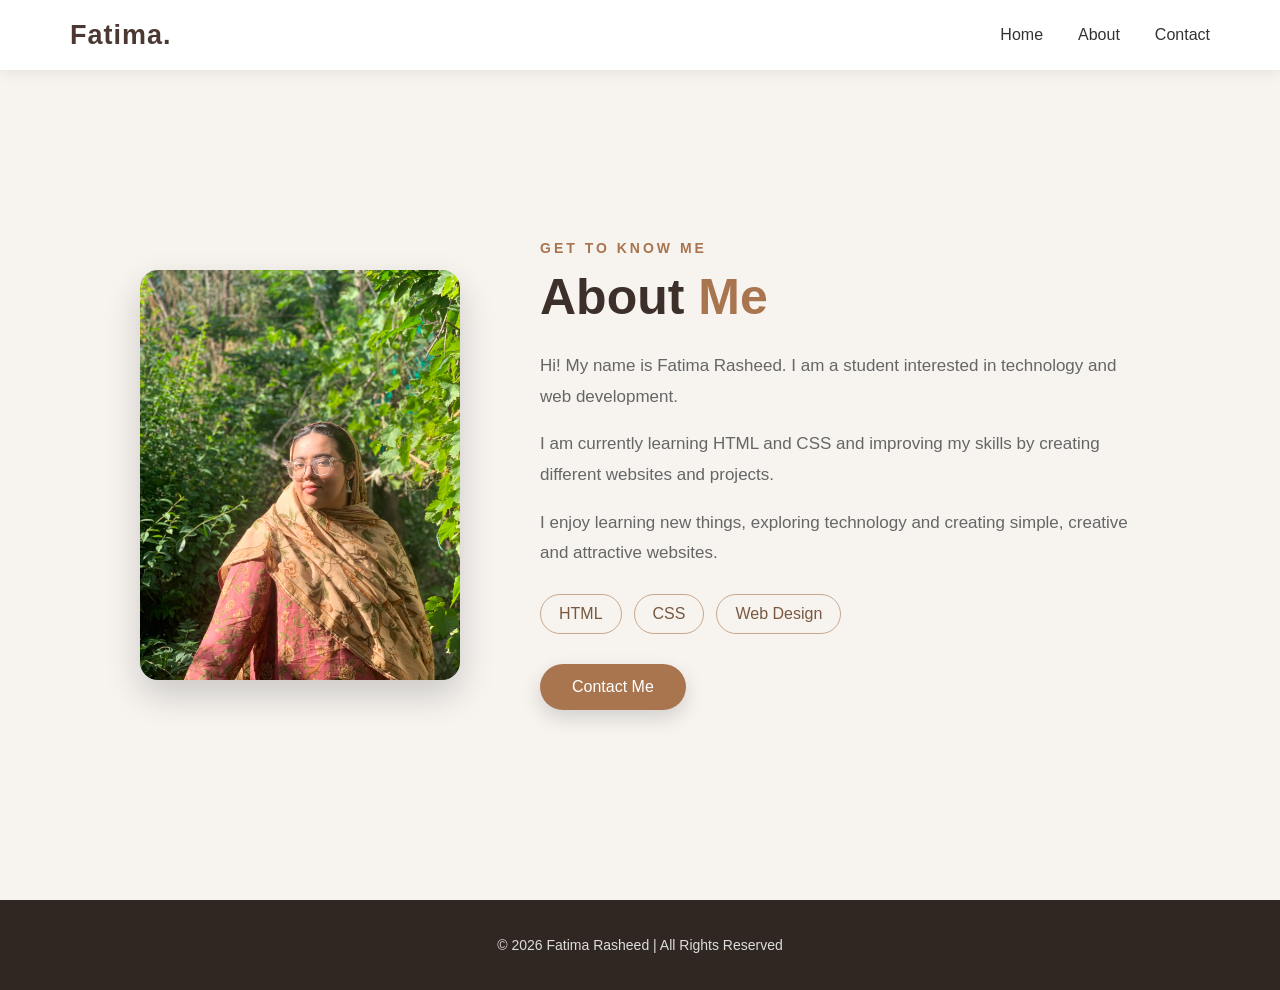
==== about.html @ ee7a7869 "Added portfolio website" ====
<!DOCTYPE html>
<html lang="en">

<head>

    <meta charset="UTF-8">

    <meta name="viewport"
        content="width=device-width, initial-scale=1.0">

    <title>Fatima Rasheed | About</title>

    <link rel="stylesheet" href="style.css">

</head>

<body>


    <!-- HEADER -->

    <header>

        <div class="logo">
            Fatima.
        </div>

        <nav>

            <a href="index.html">
                Home
            </a>

            <a href="about.html">
                About
            </a>

            <a href="contact.html">
                Contact
            </a>

        </nav>

    </header>


    <!-- ABOUT SECTION -->

    <section class="about-page">

        <div class="about-image">

            <img
            src="./images/me.jpg"
                alt="Fatima Rasheed">

        </div>


        <div class="about-content">

            <p class="section-title">
                GET TO KNOW ME
            </p>

            <h1>
                About <span>Me</span>
            </h1>

            <p>
                Hi! My name is Fatima Rasheed. I am a student
                interested in technology and web development.
            </p>

            <p>
                I am currently learning HTML and CSS and
                improving my skills by creating different
                websites and projects.
            </p>

            <p>
                I enjoy learning new things, exploring
                technology and creating simple, creative
                and attractive websites.
            </p>


            <!-- SKILLS -->

            <div class="skills">

                <div>
                    HTML
                </div>

                <div>
                    CSS
                </div>

                <div>
                    Web Design
                </div>

            </div>


            <a
                href="contact.html"
                class="main-button about-button">

                Contact Me

            </a>

        </div>

    </section>


    <!-- FOOTER -->

    <footer>

        <p>
            © 2026 Fatima Rasheed | All Rights Reserved
        </p>

    </footer>


</body>

</html>
---- style.css ----
/* =========================
   RESET
========================= */

* {
    margin: 0;
    padding: 0;
    box-sizing: border-box;
}

html {
    scroll-behavior: smooth;
}

body {
    font-family: Arial, sans-serif;
    color: #332923;
    background-color: #f7f4f0;
}


/* =========================
   HEADER
========================= */

header {
    height: 70px;
    width: 100%;
    background-color: rgba(255, 255, 255, 0.96);

    display: flex;
    justify-content: space-between;
    align-items: center;

    padding: 0 70px;

    position: fixed;
    top: 0;
    left: 0;

    z-index: 1000;

    box-shadow: 0 2px 15px rgba(0, 0, 0, 0.08);
}


/* LOGO */

.logo {
    font-size: 27px;
    font-weight: bold;
    color: #4b3832;
    letter-spacing: 1px;

    cursor: pointer;
    transition: 0.3s;
}

.logo:hover {
    color: #a8754f;
    transform: translateY(-2px);
}


/* =========================
   NAVIGATION
========================= */

nav {
    display: flex;
    gap: 35px;
}

nav a {
    position: relative;

    text-decoration: none;
    color: #333;

    font-size: 16px;

    transition: 0.3s;
}

nav a::after {
    content: "";

    position: absolute;

    left: 0;
    bottom: -7px;

    width: 0;
    height: 2px;

    background-color: #a8754f;

    transition: 0.3s;
}

nav a:hover {
    color: #a8754f;
}

nav a:hover::after {
    width: 100%;
}


/* =========================
   HOME / HERO
========================= */

.hero {
    min-height: 100vh;

    padding: 100px 20px;

    display: flex;
    justify-content: center;
    align-items: center;

    text-align: center;

    /* BACKGROUND IMAGE */
    background-image:
        linear-gradient(
            rgba(25, 20, 18, 0.68),
            rgba(25, 20, 18, 0.68)
        ),
        url("images/bg.jpg");

    background-size: cover;
    background-position: center;
    background-repeat: no-repeat;
}


/* HERO CONTENT */

.hero-content {
    max-width: 750px;
    color: white;

    animation: fadeUp 1.2s ease;
}


/* WELCOME TEXT */

.welcome {
    color: #e4c5a4;

    font-size: 14px;

    letter-spacing: 4px;

    margin-bottom: 18px;
}


/* NAME */

.hero h1 {
    font-size: 65px;

    letter-spacing: 2px;

    margin-bottom: 12px;

    animation: fadeUp 1.3s ease;
}


/* TITLE */

.hero h2 {
    font-size: 25px;

    font-weight: normal;

    color: #ead6c2;

    margin-bottom: 25px;
}


/* DESCRIPTION */

.hero-text {
    font-size: 18px;

    line-height: 1.7;

    margin-bottom: 35px;

    color: #f3f3f3;
}


/* =========================
   BUTTON
========================= */

.main-button {
    display: inline-block;

    padding: 14px 32px;

    background-color: #a8754f;

    color: white;

    text-decoration: none;

    border-radius: 30px;

    font-size: 16px;

    transition: 0.4s;

    box-shadow: 0 8px 20px rgba(0, 0, 0, 0.15);
}

.main-button:hover {
    background-color: white;

    color: #4b3832;

    transform: translateY(-5px);

    box-shadow: 0 12px 25px rgba(0, 0, 0, 0.25);
}


/* =========================
   ABOUT PAGE
========================= */

.about-page {
    min-height: 100vh;

    padding: 130px 10% 80px;

    display: flex;

    justify-content: center;
    align-items: center;

    gap: 80px;

    background-color: #f7f4f0;
}


/* YOUR IMAGE */

.about-image {
    width: 320px;
    height: 410px;

    flex-shrink: 0;

    overflow: hidden;

    border-radius: 18px;

    box-shadow: 0 15px 35px rgba(0, 0, 0, 0.18);

    animation: imageAppear 1s ease;
}

.about-image img {
    width: 100%;
    height: 100%;

    object-fit: cover;

    display: block;

    transition: 0.6s;
}

.about-image:hover img {
    transform: scale(1.06);
}


/* ABOUT TEXT */

.about-content {
    max-width: 600px;

    animation: fadeUp 1s ease;
}

.section-title {
    color: #a8754f;

    font-size: 14px;

    font-weight: bold;

    letter-spacing: 3px;

    margin-bottom: 12px;
}

.about-content h1 {
    font-size: 50px;

    color: #3d302a;

    margin-bottom: 25px;
}

.about-content h1 span {
    color: #a8754f;
}

.about-content p:not(.section-title) {
    font-size: 17px;

    line-height: 1.8;

    color: #666;

    margin-bottom: 17px;
}


/* =========================
   SKILLS
========================= */

.skills {
    display: flex;

    gap: 12px;

    flex-wrap: wrap;

    margin-top: 25px;

    margin-bottom: 30px;
}

.skills div {
    padding: 10px 18px;

    border: 1px solid #c8a88d;

    border-radius: 25px;

    color: #79583f;

    transition: 0.4s;
}

.skills div:hover {
    background-color: #a8754f;

    color: white;

    transform: translateY(-4px);

    box-shadow: 0 8px 15px rgba(0, 0, 0, 0.12);
}


/* =========================
   CONTACT PAGE
========================= */

.contact-page {
    min-height: 100vh;

    padding: 120px 20px 80px;

    display: flex;

    justify-content: center;
    align-items: center;

    text-align: center;

    background-color: #ebe4dc;
}

.contact-box {
    max-width: 700px;

    padding: 50px;

    background-color: rgba(255, 255, 255, 0.65);

    border-radius: 20px;

    box-shadow: 0 15px 40px rgba(0, 0, 0, 0.08);

    animation: fadeUp 1s ease;
}

.contact-box h1 {
    font-size: 50px;

    color: #3d302a;

    margin-bottom: 20px;
}

.contact-box h1 span {
    color: #a8754f;
}

.contact-description {
    color: #666;

    font-size: 18px;

    line-height: 1.7;

    margin-bottom: 30px;
}


/* CONTACT INFORMATION */

.contact-info {
    display: flex;

    flex-direction: column;

    gap: 18px;

    margin-bottom: 35px;
}

.contact-info a,
.contact-info p {
    text-decoration: none;

    color: #4b3832;

    font-size: 17px;

    transition: 0.3s;
}

.contact-info a:hover {
    color: #a8754f;

    transform: translateY(-3px);
}


/* CONTACT ICONS */

.contact-icon {
    display: inline-flex;

    justify-content: center;
    align-items: center;

    width: 35px;
    height: 35px;

    margin-right: 8px;

    background-color: #a8754f;

    color: white;

    border-radius: 50%;
}


/* =========================
   FOOTER
========================= */

footer {
    height: 90px;

    background-color: #302722;

    color: #ddd;

    display: flex;

    justify-content: center;
    align-items: center;

    text-align: center;

    font-size: 14px;
}


/* =========================
   ANIMATIONS
========================= */

@keyframes fadeUp {

    from {
        opacity: 0;
        transform: translateY(35px);
    }

    to {
        opacity: 1;
        transform: translateY(0);
    }
}


@keyframes imageAppear {

    from {
        opacity: 0;
        transform: translateX(-40px);
    }

    to {
        opacity: 1;
        transform: translateX(0);
    }
}


/* =========================
   RESPONSIVE
========================= */

@media (max-width: 800px) {

    header {
        padding: 0 25px;
    }

    nav {
        gap: 18px;
    }

    .hero h1 {
        font-size: 48px;
    }

    .about-page {
        flex-direction: column;

        text-align: center;

        gap: 45px;
    }

    .skills {
        justify-content: center;
    }
}


@media (max-width: 500px) {

    header {
        height: auto;

        padding: 18px;

        flex-direction: column;

        gap: 15px;
    }

    .hero {
        padding-top: 160px;
    }

    .hero h1 {
        font-size: 38px;
    }

    .hero h2 {
        font-size: 20px;
    }

    .hero-text {
        font-size: 16px;
    }

    .about-image {
        width: 260px;
        height: 330px;
    }

    .about-content h1,
    .contact-box h1 {
        font-size: 38px;
    }

    .contact-box {
        padding: 30px 20px;
    }
}
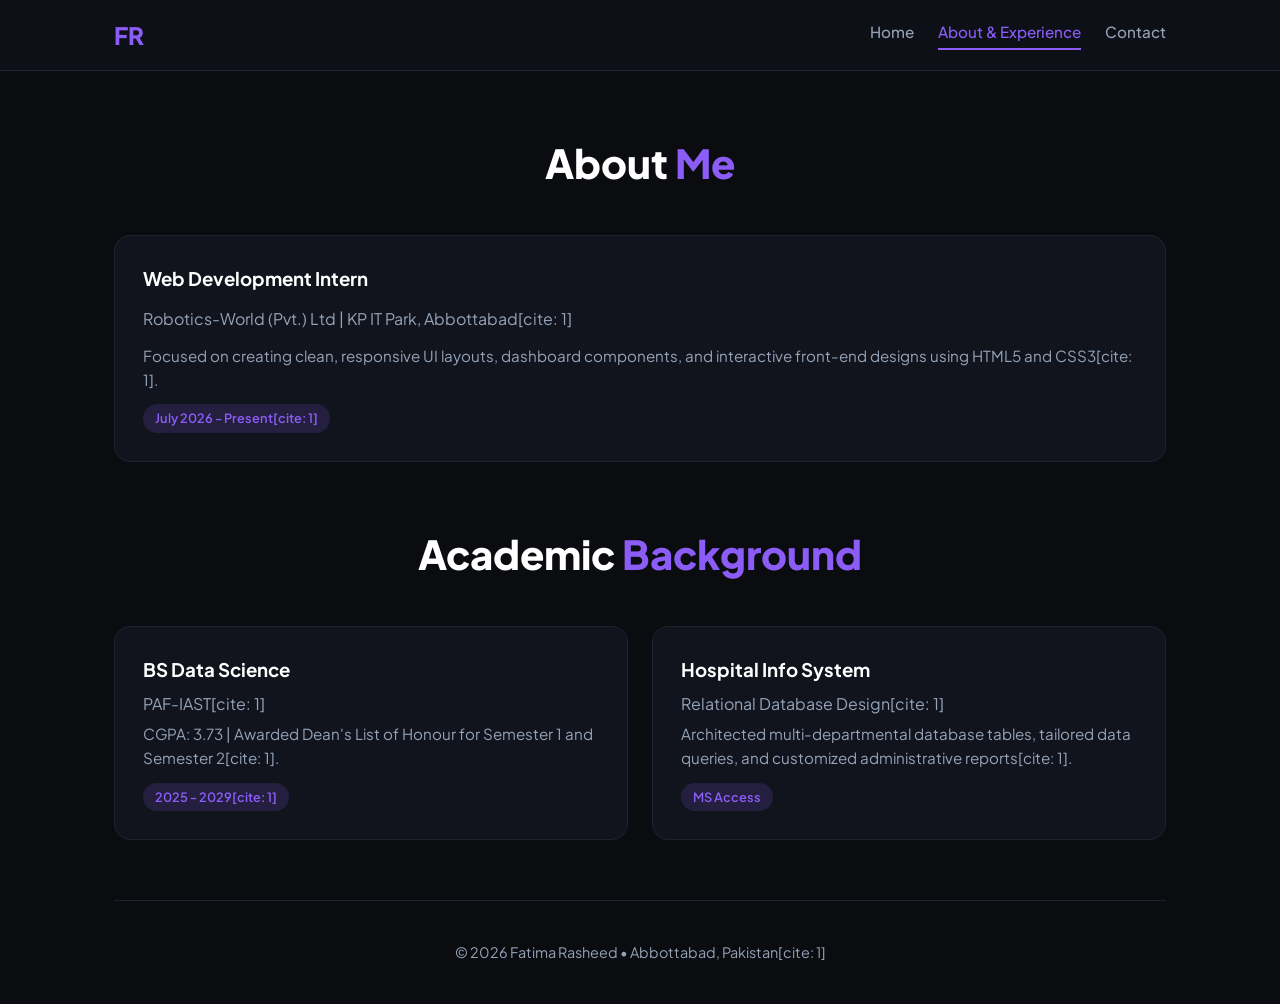
==== commit ea61bc31: "Added images folder" ====
--- a/about.html
+++ b/about.html
@@ -1,133 +1,63 @@
 <!DOCTYPE html>
 <html lang="en">
-
 <head>
-
-    <meta charset="UTF-8">
-
-    <meta name="viewport"
-        content="width=device-width, initial-scale=1.0">
-
-    <title>Fatima Rasheed | About</title>
-
-    <link rel="stylesheet" href="style.css">
-
+  <meta charset="UTF-8" />
+  <meta name="viewport" content="width=device-width, initial-scale=1.0"/>
+  <title>About | Fatima Rasheed</title>
+  <link rel="stylesheet" href="style.css">
+  <link rel="stylesheet" href="https://cdnjs.cloudflare.com/ajax/libs/font-awesome/6.4.0/css/all.min.css">
 </head>
-
 <body>
 
+  <header>
+    <div class="container">
+      <nav>
+        <a href="index.html" class="logo">FR</a>
+        <div class="nav-links">
+          <a href="index.html">Home</a>
+          <a href="about.html" class="active">About & Experience</a>
+          <a href="contact.html">Contact</a>
+        </div>
+      </nav>
+    </div>
+  </header>
 
-    <!-- HEADER -->
+  <div class="container">
+    <div class="section-header">
+      <h2>About <span>Me</span></h2>
+    </div>
 
-    <header>
+    <div class="card" style="margin-bottom: 40px;">
+      <h3 style="margin-bottom:12px;">Web Development Intern</h3>
+      <p style="color: var(--text-muted); margin-bottom: 12px;">Robotics-World (Pvt.) Ltd | KP IT Park, Abbottabad[cite: 1]</p>
+      <p style="color: var(--text-muted); font-size: 0.95rem;">Focused on creating clean, responsive UI layouts, dashboard components, and interactive front-end designs using HTML5 and CSS3[cite: 1].</p>
+      <span class="pill-tag">July 2026 - Present[cite: 1]</span>
+    </div>
 
-        <div class="logo">
-            Fatima.
-        </div>
+    <div class="section-header">
+      <h2>Academic <span>Background</span></h2>
+    </div>
 
-        <nav>
+    <div class="grid-cards">
+      <div class="card">
+        <h3>BS Data Science</h3>
+        <p style="color: var(--text-muted); margin: 6px 0;">PAF-IAST[cite: 1]</p>
+        <p style="color: var(--text-muted); font-size: 0.95rem;">CGPA: 3.73 | Awarded Dean's List of Honour for Semester 1 and Semester 2[cite: 1].</p>
+        <span class="pill-tag">2025 - 2029[cite: 1]</span>
+      </div>
 
-            <a href="index.html">
-                Home
-            </a>
-
-            <a href="about.html">
-                About
-            </a>
-
-            <a href="contact.html">
-                Contact
-            </a>
-
-        </nav>
-
-    </header>
-
-
-    <!-- ABOUT SECTION -->
-
-    <section class="about-page">
-
-        <div class="about-image">
-
-            <img
-            src="./images/me.jpg"
-                alt="Fatima Rasheed">
-
-        </div>
-
-
-        <div class="about-content">
-
-            <p class="section-title">
-                GET TO KNOW ME
-            </p>
-
-            <h1>
-                About <span>Me</span>
-            </h1>
-
-            <p>
-                Hi! My name is Fatima Rasheed. I am a student
-                interested in technology and web development.
-            </p>
-
-            <p>
-                I am currently learning HTML and CSS and
-                improving my skills by creating different
-                websites and projects.
-            </p>
-
-            <p>
-                I enjoy learning new things, exploring
-                technology and creating simple, creative
-                and attractive websites.
-            </p>
-
-
-            <!-- SKILLS -->
-
-            <div class="skills">
-
-                <div>
-                    HTML
-                </div>
-
-                <div>
-                    CSS
-                </div>
-
-                <div>
-                    Web Design
-                </div>
-
-            </div>
-
-
-            <a
-                href="contact.html"
-                class="main-button about-button">
-
-                Contact Me
-
-            </a>
-
-        </div>
-
-    </section>
-
-
-    <!-- FOOTER -->
+      <div class="card">
+        <h3>Hospital Info System</h3>
+        <p style="color: var(--text-muted); margin: 6px 0;">Relational Database Design[cite: 1]</p>
+        <p style="color: var(--text-muted); font-size: 0.95rem;">Architected multi-departmental database tables, tailored data queries, and customized administrative reports[cite: 1].</p>
+        <span class="pill-tag">MS Access</span>
+      </div>
+    </div>
 
     <footer>
-
-        <p>
-            © 2026 Fatima Rasheed | All Rights Reserved
-        </p>
-
+      <p>© 2026 Fatima Rasheed • Abbottabad, Pakistan[cite: 1]</p>
     </footer>
-
+  </div>
 
 </body>
-
 </html>
--- a/style.css
+++ b/style.css
@@ -1,605 +1,296 @@
-/* =========================
-   RESET
-========================= */
+@import url('https://fonts.googleapis.com/css2?family=Plus+Jakarta+Sans:wght@400;500;600;700;800&display=swap');
+
+:root {
+  --bg-dark: #0b0c10;
+  --bg-nav: rgba(15, 17, 26, 0.95);
+  --bg-card: #12141d;
+  --border-card: #1f2330;
+  --accent-purple: #8b5cf6;
+  --accent-purple-glow: rgba(139, 92, 246, 0.35);
+  --text-white: #ffffff;
+  --text-muted: #94a3b8;
+}
 
 * {
-    margin: 0;
-    padding: 0;
-    box-sizing: border-box;
-}
-
-html {
-    scroll-behavior: smooth;
+  box-sizing: border-box;
+  margin: 0;
+  padding: 0;
+  font-family: 'Plus Jakarta Sans', sans-serif;
 }
 
 body {
-    font-family: Arial, sans-serif;
-    color: #332923;
-    background-color: #f7f4f0;
-}
-
-
-/* =========================
-   HEADER
-========================= */
-
+  background-color: var(--bg-dark);
+  color: var(--text-white);
+  line-height: 1.6;
+  min-height: 100vh;
+}
+
+.container {
+  max-width: 1100px;
+  margin: 0 auto;
+  padding: 0 24px;
+}
+
+/* Sticky Top Navigation */
 header {
-    height: 70px;
-    width: 100%;
-    background-color: rgba(255, 255, 255, 0.96);
-
-    display: flex;
-    justify-content: space-between;
-    align-items: center;
-
-    padding: 0 70px;
-
-    position: fixed;
-    top: 0;
-    left: 0;
-
-    z-index: 1000;
-
-    box-shadow: 0 2px 15px rgba(0, 0, 0, 0.08);
-}
-
-
-/* LOGO */
+  position: sticky;
+  top: 0;
+  z-index: 1000;
+  background: var(--bg-nav);
+  backdrop-filter: blur(10px);
+  border-bottom: 1px solid var(--border-card);
+}
+
+nav {
+  display: flex;
+  justify-content: space-between;
+  align-items: center;
+  height: 70px;
+}
 
 .logo {
-    font-size: 27px;
-    font-weight: bold;
-    color: #4b3832;
-    letter-spacing: 1px;
-
-    cursor: pointer;
-    transition: 0.3s;
-}
-
-.logo:hover {
-    color: #a8754f;
-    transform: translateY(-2px);
-}
-
-
-/* =========================
-   NAVIGATION
-========================= */
-
-nav {
-    display: flex;
-    gap: 35px;
-}
-
-nav a {
-    position: relative;
-
-    text-decoration: none;
-    color: #333;
-
-    font-size: 16px;
-
-    transition: 0.3s;
-}
-
-nav a::after {
-    content: "";
-
-    position: absolute;
-
-    left: 0;
-    bottom: -7px;
-
-    width: 0;
-    height: 2px;
-
-    background-color: #a8754f;
-
-    transition: 0.3s;
-}
-
-nav a:hover {
-    color: #a8754f;
-}
-
-nav a:hover::after {
-    width: 100%;
-}
-
-
-/* =========================
-   HOME / HERO
-========================= */
-
+  font-size: 1.5rem;
+  font-weight: 800;
+  color: var(--accent-purple);
+  text-decoration: none;
+}
+
+.nav-links {
+  display: flex;
+  gap: 24px;
+}
+
+.nav-links a {
+  color: var(--text-muted);
+  text-decoration: none;
+  font-size: 0.95rem;
+  font-weight: 500;
+  transition: color 0.3s ease;
+}
+
+.nav-links a:hover,
+.nav-links a.active {
+  color: var(--accent-purple);
+  border-bottom: 2px solid var(--accent-purple);
+  padding-bottom: 4px;
+}
+
+/* Hero Section */
 .hero {
-    min-height: 100vh;
-
-    padding: 100px 20px;
-
-    display: flex;
-    justify-content: center;
-    align-items: center;
-
+  display: flex;
+  align-items: center;
+  justify-content: space-between;
+  padding: 80px 0 60px;
+  gap: 40px;
+}
+
+.hero-content h1 {
+  font-size: 3.5rem;
+  font-weight: 800;
+  line-height: 1.1;
+  margin-bottom: 12px;
+}
+
+.hero-content h2 {
+  font-size: 1.25rem;
+  color: var(--accent-purple);
+  font-weight: 600;
+  margin-bottom: 20px;
+}
+
+.hero-content p {
+  color: var(--text-muted);
+  max-width: 500px;
+  font-size: 1.05rem;
+  margin-bottom: 30px;
+}
+
+/* Circular Avatar Frame */
+.avatar-container {
+  position: relative;
+  width: 260px;
+  height: 260px;
+  flex-shrink: 0;
+  border-radius: 50%;
+  padding: 4px;
+  background: linear-gradient(135deg, var(--accent-purple), transparent);
+}
+
+.profile-img {
+  width: 100%;
+  height: 100%;
+  object-fit: cover;
+  border-radius: 50%;
+  background: var(--bg-card);
+}
+
+/* Buttons */
+.btn-group {
+  display: flex;
+  gap: 16px;
+}
+
+.btn {
+  padding: 12px 28px;
+  border-radius: 12px;
+  text-decoration: none;
+  font-weight: 600;
+  font-size: 0.95rem;
+  display: inline-flex;
+  align-items: center;
+  gap: 8px;
+  transition: all 0.3s ease;
+}
+
+.btn-purple {
+  background: var(--accent-purple);
+  color: #fff;
+  box-shadow: 0 4px 20px var(--accent-purple-glow);
+}
+
+.btn-purple:hover {
+  transform: translateY(-2px);
+  box-shadow: 0 6px 25px var(--accent-purple-glow);
+}
+
+.btn-outline {
+  border: 1px solid var(--accent-purple);
+  color: #fff;
+  background: transparent;
+}
+
+.btn-outline:hover {
+  background: rgba(139, 92, 246, 0.1);
+  transform: translateY(-2px);
+}
+
+/* Tech Marquee Banner */
+.tech-banner {
+  background: linear-gradient(90deg, #7c3aed, #2563eb);
+  padding: 16px 0;
+  margin: 40px 0;
+  display: flex;
+  justify-content: center;
+  gap: 24px;
+  flex-wrap: wrap;
+  font-weight: 700;
+  font-size: 0.95rem;
+}
+
+/* Stats Row */
+.stats-grid {
+  display: grid;
+  grid-template-columns: repeat(3, 1fr);
+  gap: 20px;
+  margin: 40px 0;
+}
+
+.stat-card {
+  background: var(--bg-card);
+  border: 1px solid var(--border-card);
+  border-radius: 16px;
+  padding: 24px;
+  text-align: center;
+}
+
+.stat-card h3 {
+  font-size: 2.2rem;
+  color: var(--accent-purple);
+  font-weight: 800;
+}
+
+.stat-card p {
+  color: var(--text-muted);
+  font-size: 0.9rem;
+}
+
+/* Common Section Headers */
+.section-header {
+  text-align: center;
+  margin: 60px 0 40px;
+}
+
+.section-header h2 {
+  font-size: 2.5rem;
+  font-weight: 800;
+}
+
+.section-header h2 span {
+  color: var(--accent-purple);
+}
+
+/* Cards & Layout */
+.grid-cards {
+  display: grid;
+  grid-template-columns: repeat(auto-fit, minmax(300px, 1fr));
+  gap: 24px;
+}
+
+.card {
+  background: var(--bg-card);
+  border: 1px solid var(--border-card);
+  border-radius: 16px;
+  padding: 28px;
+  transition: border-color 0.3s ease, transform 0.3s ease;
+}
+
+.card:hover {
+  border-color: var(--accent-purple);
+  transform: translateY(-4px);
+}
+
+.pill-tag {
+  background: rgba(139, 92, 246, 0.15);
+  color: var(--accent-purple);
+  padding: 4px 12px;
+  border-radius: 20px;
+  font-size: 0.8rem;
+  font-weight: 600;
+  display: inline-block;
+  margin-top: 12px;
+}
+
+/* Form Styles */
+.form-group {
+  margin-bottom: 20px;
+}
+
+.form-group label {
+  display: block;
+  margin-bottom: 8px;
+  color: var(--text-muted);
+  font-size: 0.9rem;
+}
+
+.form-input {
+  width: 100%;
+  padding: 14px 16px;
+  background: var(--bg-dark);
+  border: 1px solid var(--border-card);
+  border-radius: 10px;
+  color: #fff;
+  outline: none;
+}
+
+.form-input:focus {
+  border-color: var(--accent-purple);
+}
+
+footer {
+  text-align: center;
+  padding: 40px 0;
+  border-top: 1px solid var(--border-card);
+  color: var(--text-muted);
+  margin-top: 60px;
+  font-size: 0.9rem;
+}
+
+@media (max-width: 768px) {
+  .hero {
+    flex-direction: column-reverse;
     text-align: center;
-
-    /* BACKGROUND IMAGE */
-    background-image:
-        linear-gradient(
-            rgba(25, 20, 18, 0.68),
-            rgba(25, 20, 18, 0.68)
-        ),
-        url("images/bg.jpg");
-
-    background-size: cover;
-    background-position: center;
-    background-repeat: no-repeat;
-}
-
-
-/* HERO CONTENT */
-
-.hero-content {
-    max-width: 750px;
-    color: white;
-
-    animation: fadeUp 1.2s ease;
-}
-
-
-/* WELCOME TEXT */
-
-.welcome {
-    color: #e4c5a4;
-
-    font-size: 14px;
-
-    letter-spacing: 4px;
-
-    margin-bottom: 18px;
-}
-
-
-/* NAME */
-
-.hero h1 {
-    font-size: 65px;
-
-    letter-spacing: 2px;
-
-    margin-bottom: 12px;
-
-    animation: fadeUp 1.3s ease;
-}
-
-
-/* TITLE */
-
-.hero h2 {
-    font-size: 25px;
-
-    font-weight: normal;
-
-    color: #ead6c2;
-
-    margin-bottom: 25px;
-}
-
-
-/* DESCRIPTION */
-
-.hero-text {
-    font-size: 18px;
-
-    line-height: 1.7;
-
-    margin-bottom: 35px;
-
-    color: #f3f3f3;
-}
-
-
-/* =========================
-   BUTTON
-========================= */
-
-.main-button {
-    display: inline-block;
-
-    padding: 14px 32px;
-
-    background-color: #a8754f;
-
-    color: white;
-
-    text-decoration: none;
-
-    border-radius: 30px;
-
-    font-size: 16px;
-
-    transition: 0.4s;
-
-    box-shadow: 0 8px 20px rgba(0, 0, 0, 0.15);
-}
-
-.main-button:hover {
-    background-color: white;
-
-    color: #4b3832;
-
-    transform: translateY(-5px);
-
-    box-shadow: 0 12px 25px rgba(0, 0, 0, 0.25);
-}
-
-
-/* =========================
-   ABOUT PAGE
-========================= */
-
-.about-page {
-    min-height: 100vh;
-
-    padding: 130px 10% 80px;
-
-    display: flex;
-
-    justify-content: center;
-    align-items: center;
-
-    gap: 80px;
-
-    background-color: #f7f4f0;
-}
-
-
-/* YOUR IMAGE */
-
-.about-image {
-    width: 320px;
-    height: 410px;
-
-    flex-shrink: 0;
-
-    overflow: hidden;
-
-    border-radius: 18px;
-
-    box-shadow: 0 15px 35px rgba(0, 0, 0, 0.18);
-
-    animation: imageAppear 1s ease;
-}
-
-.about-image img {
-    width: 100%;
-    height: 100%;
-
-    object-fit: cover;
-
-    display: block;
-
-    transition: 0.6s;
-}
-
-.about-image:hover img {
-    transform: scale(1.06);
-}
-
-
-/* ABOUT TEXT */
-
-.about-content {
-    max-width: 600px;
-
-    animation: fadeUp 1s ease;
-}
-
-.section-title {
-    color: #a8754f;
-
-    font-size: 14px;
-
-    font-weight: bold;
-
-    letter-spacing: 3px;
-
-    margin-bottom: 12px;
-}
-
-.about-content h1 {
-    font-size: 50px;
-
-    color: #3d302a;
-
-    margin-bottom: 25px;
-}
-
-.about-content h1 span {
-    color: #a8754f;
-}
-
-.about-content p:not(.section-title) {
-    font-size: 17px;
-
-    line-height: 1.8;
-
-    color: #666;
-
-    margin-bottom: 17px;
-}
-
-
-/* =========================
-   SKILLS
-========================= */
-
-.skills {
-    display: flex;
-
-    gap: 12px;
-
-    flex-wrap: wrap;
-
-    margin-top: 25px;
-
-    margin-bottom: 30px;
-}
-
-.skills div {
-    padding: 10px 18px;
-
-    border: 1px solid #c8a88d;
-
-    border-radius: 25px;
-
-    color: #79583f;
-
-    transition: 0.4s;
-}
-
-.skills div:hover {
-    background-color: #a8754f;
-
-    color: white;
-
-    transform: translateY(-4px);
-
-    box-shadow: 0 8px 15px rgba(0, 0, 0, 0.12);
-}
-
-
-/* =========================
-   CONTACT PAGE
-========================= */
-
-.contact-page {
-    min-height: 100vh;
-
-    padding: 120px 20px 80px;
-
-    display: flex;
-
-    justify-content: center;
-    align-items: center;
-
-    text-align: center;
-
-    background-color: #ebe4dc;
-}
-
-.contact-box {
-    max-width: 700px;
-
-    padding: 50px;
-
-    background-color: rgba(255, 255, 255, 0.65);
-
-    border-radius: 20px;
-
-    box-shadow: 0 15px 40px rgba(0, 0, 0, 0.08);
-
-    animation: fadeUp 1s ease;
-}
-
-.contact-box h1 {
-    font-size: 50px;
-
-    color: #3d302a;
-
-    margin-bottom: 20px;
-}
-
-.contact-box h1 span {
-    color: #a8754f;
-}
-
-.contact-description {
-    color: #666;
-
-    font-size: 18px;
-
-    line-height: 1.7;
-
-    margin-bottom: 30px;
-}
-
-
-/* CONTACT INFORMATION */
-
-.contact-info {
-    display: flex;
-
-    flex-direction: column;
-
-    gap: 18px;
-
-    margin-bottom: 35px;
-}
-
-.contact-info a,
-.contact-info p {
-    text-decoration: none;
-
-    color: #4b3832;
-
-    font-size: 17px;
-
-    transition: 0.3s;
-}
-
-.contact-info a:hover {
-    color: #a8754f;
-
-    transform: translateY(-3px);
-}
-
-
-/* CONTACT ICONS */
-
-.contact-icon {
-    display: inline-flex;
-
-    justify-content: center;
-    align-items: center;
-
-    width: 35px;
-    height: 35px;
-
-    margin-right: 8px;
-
-    background-color: #a8754f;
-
-    color: white;
-
-    border-radius: 50%;
-}
-
-
-/* =========================
-   FOOTER
-========================= */
-
-footer {
-    height: 90px;
-
-    background-color: #302722;
-
-    color: #ddd;
-
-    display: flex;
-
-    justify-content: center;
-    align-items: center;
-
-    text-align: center;
-
-    font-size: 14px;
-}
-
-
-/* =========================
-   ANIMATIONS
-========================= */
-
-@keyframes fadeUp {
-
-    from {
-        opacity: 0;
-        transform: translateY(35px);
-    }
-
-    to {
-        opacity: 1;
-        transform: translateY(0);
-    }
-}
-
-
-@keyframes imageAppear {
-
-    from {
-        opacity: 0;
-        transform: translateX(-40px);
-    }
-
-    to {
-        opacity: 1;
-        transform: translateX(0);
-    }
-}
-
-
-/* =========================
-   RESPONSIVE
-========================= */
-
-@media (max-width: 800px) {
-
-    header {
-        padding: 0 25px;
-    }
-
-    nav {
-        gap: 18px;
-    }
-
-    .hero h1 {
-        font-size: 48px;
-    }
-
-    .about-page {
-        flex-direction: column;
-
-        text-align: center;
-
-        gap: 45px;
-    }
-
-    .skills {
-        justify-content: center;
-    }
-}
-
-
-@media (max-width: 500px) {
-
-    header {
-        height: auto;
-
-        padding: 18px;
-
-        flex-direction: column;
-
-        gap: 15px;
-    }
-
-    .hero {
-        padding-top: 160px;
-    }
-
-    .hero h1 {
-        font-size: 38px;
-    }
-
-    .hero h2 {
-        font-size: 20px;
-    }
-
-    .hero-text {
-        font-size: 16px;
-    }
-
-    .about-image {
-        width: 260px;
-        height: 330px;
-    }
-
-    .about-content h1,
-    .contact-box h1 {
-        font-size: 38px;
-    }
-
-    .contact-box {
-        padding: 30px 20px;
-    }
+  }
+  .stats-grid {
+    grid-template-columns: 1fr;
+  }
 }
